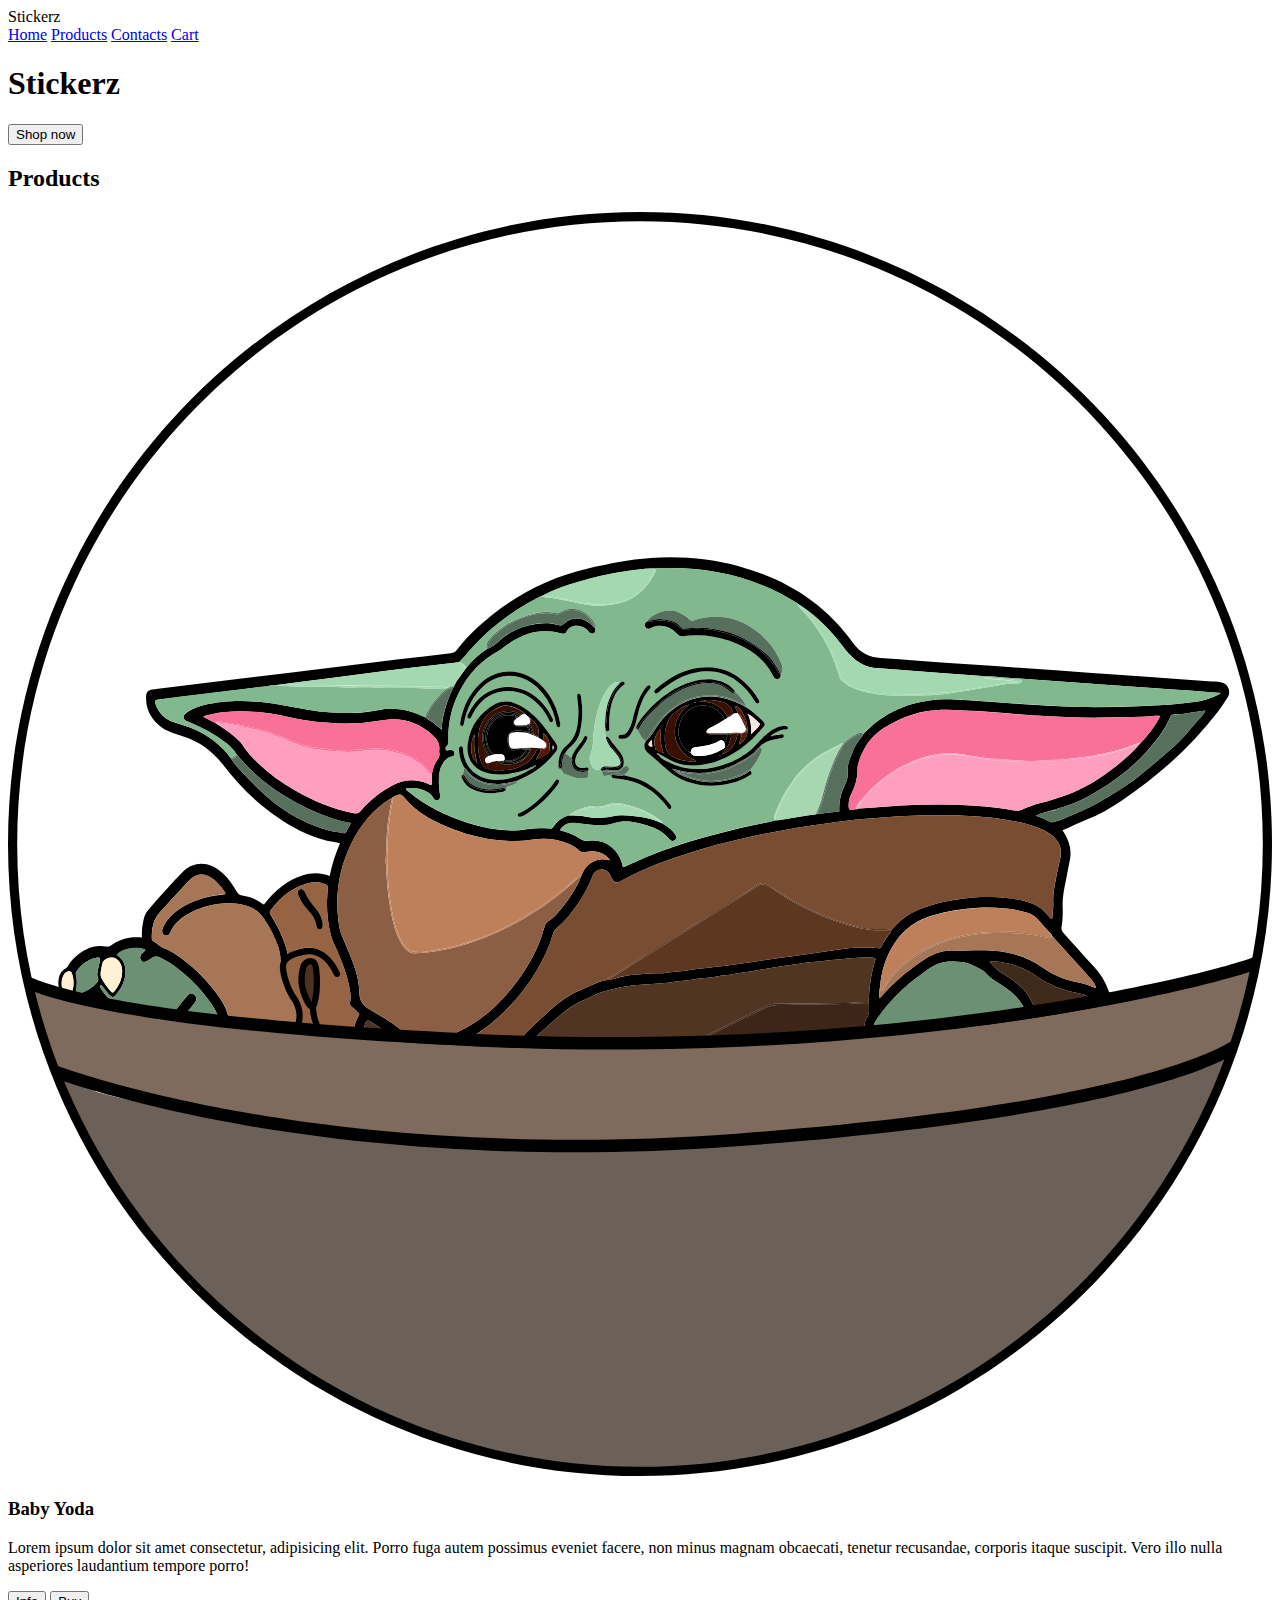
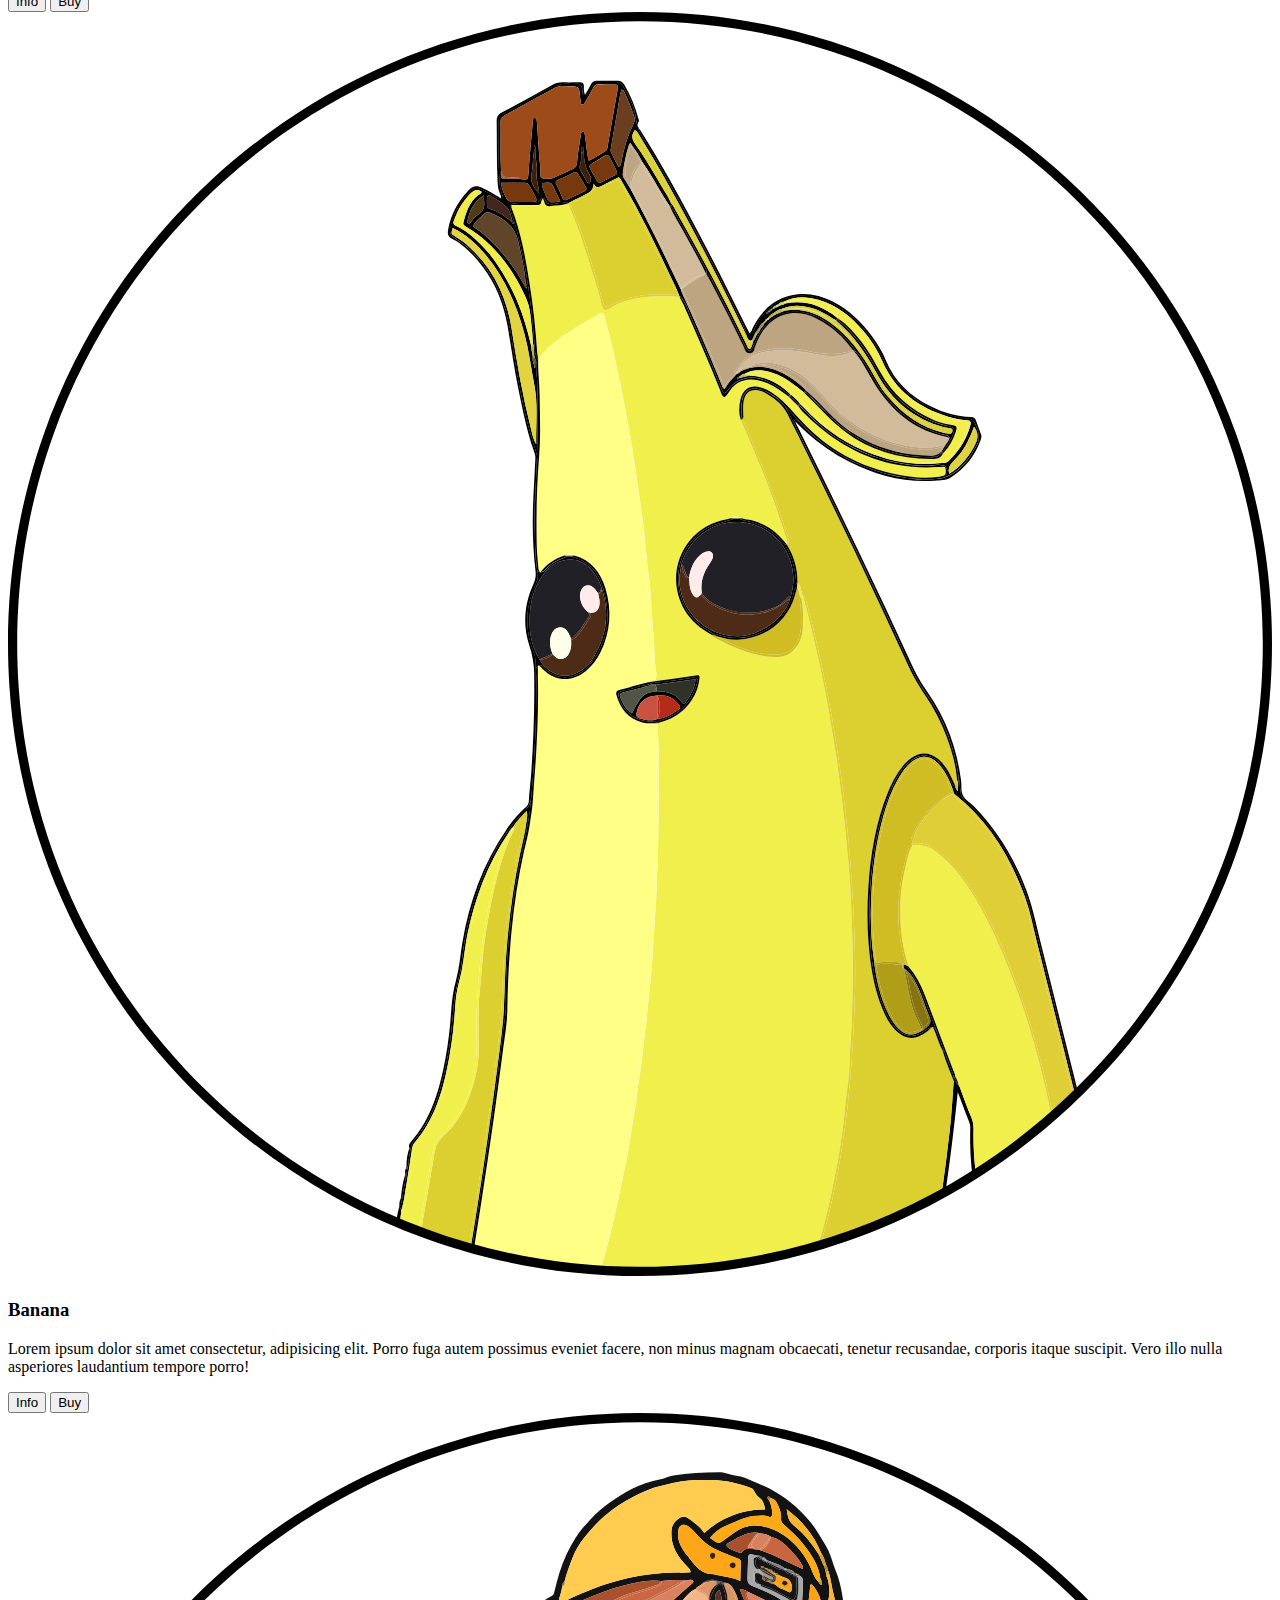
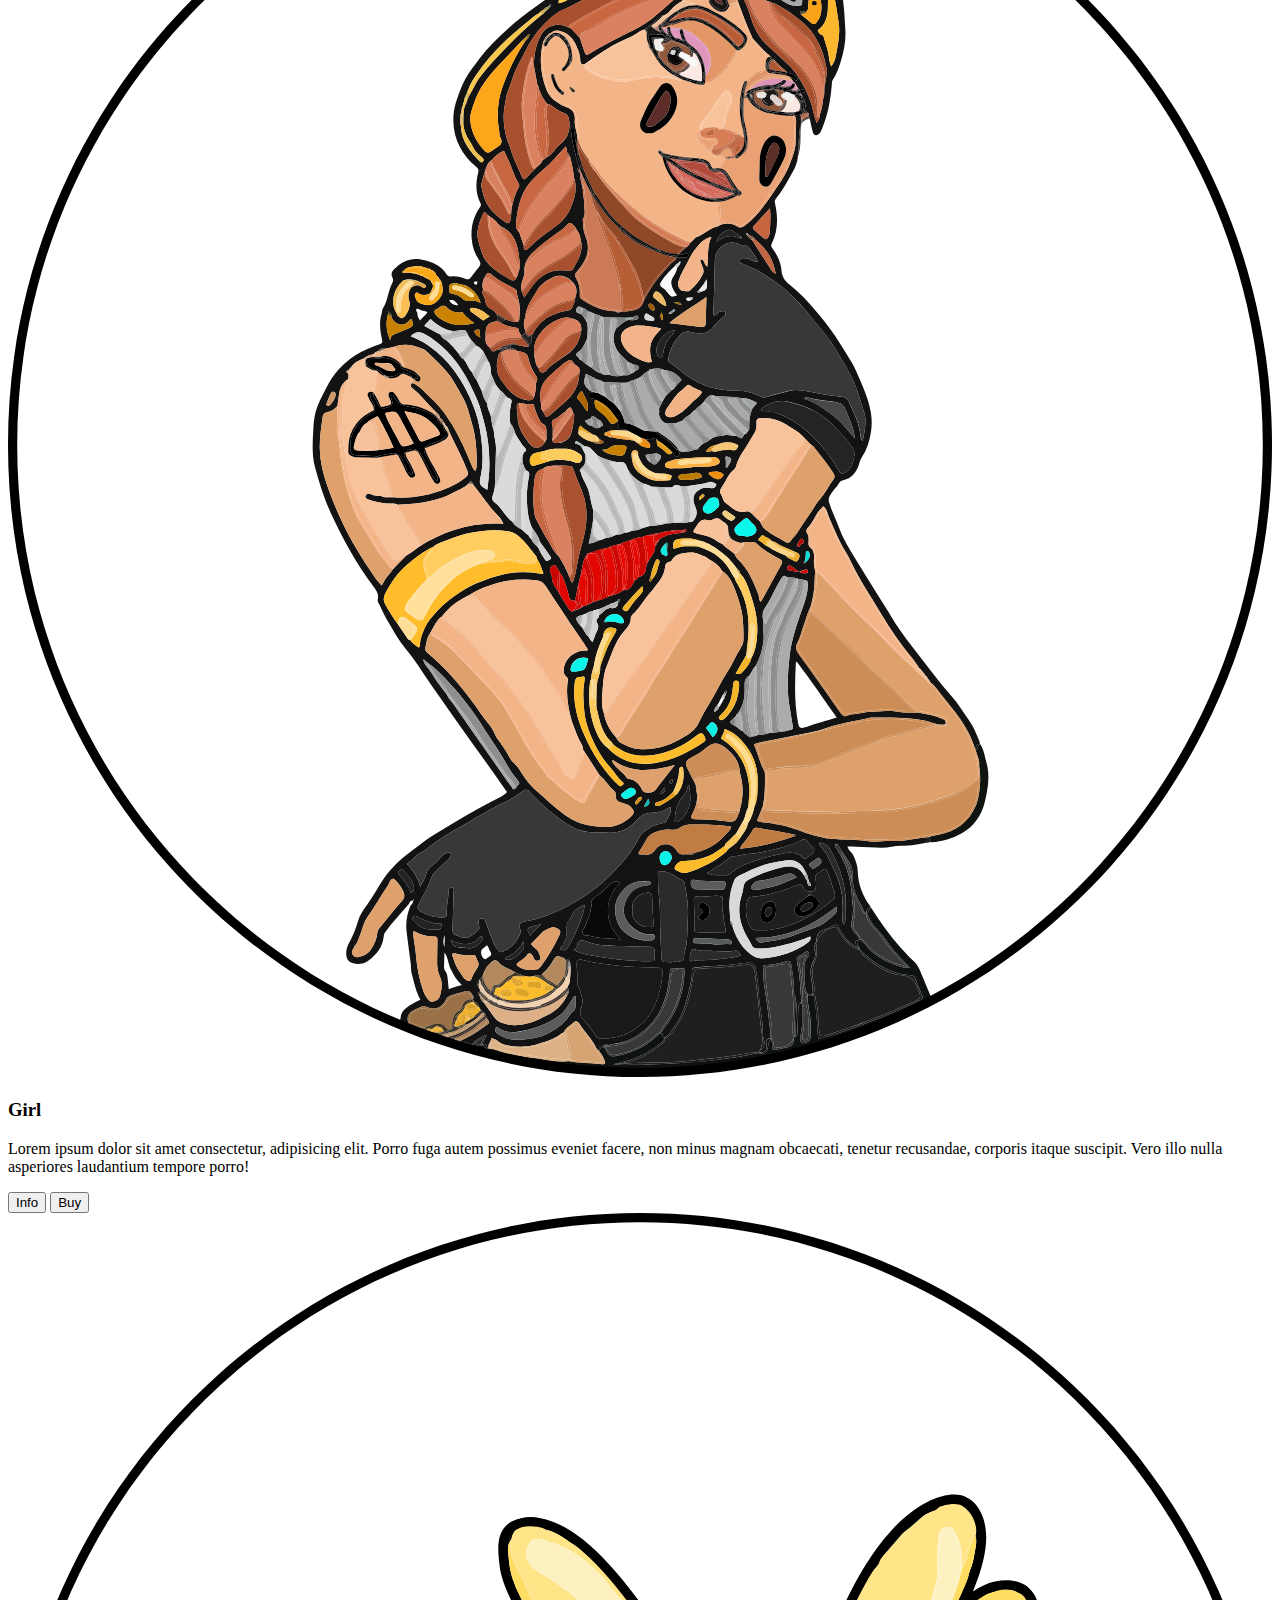
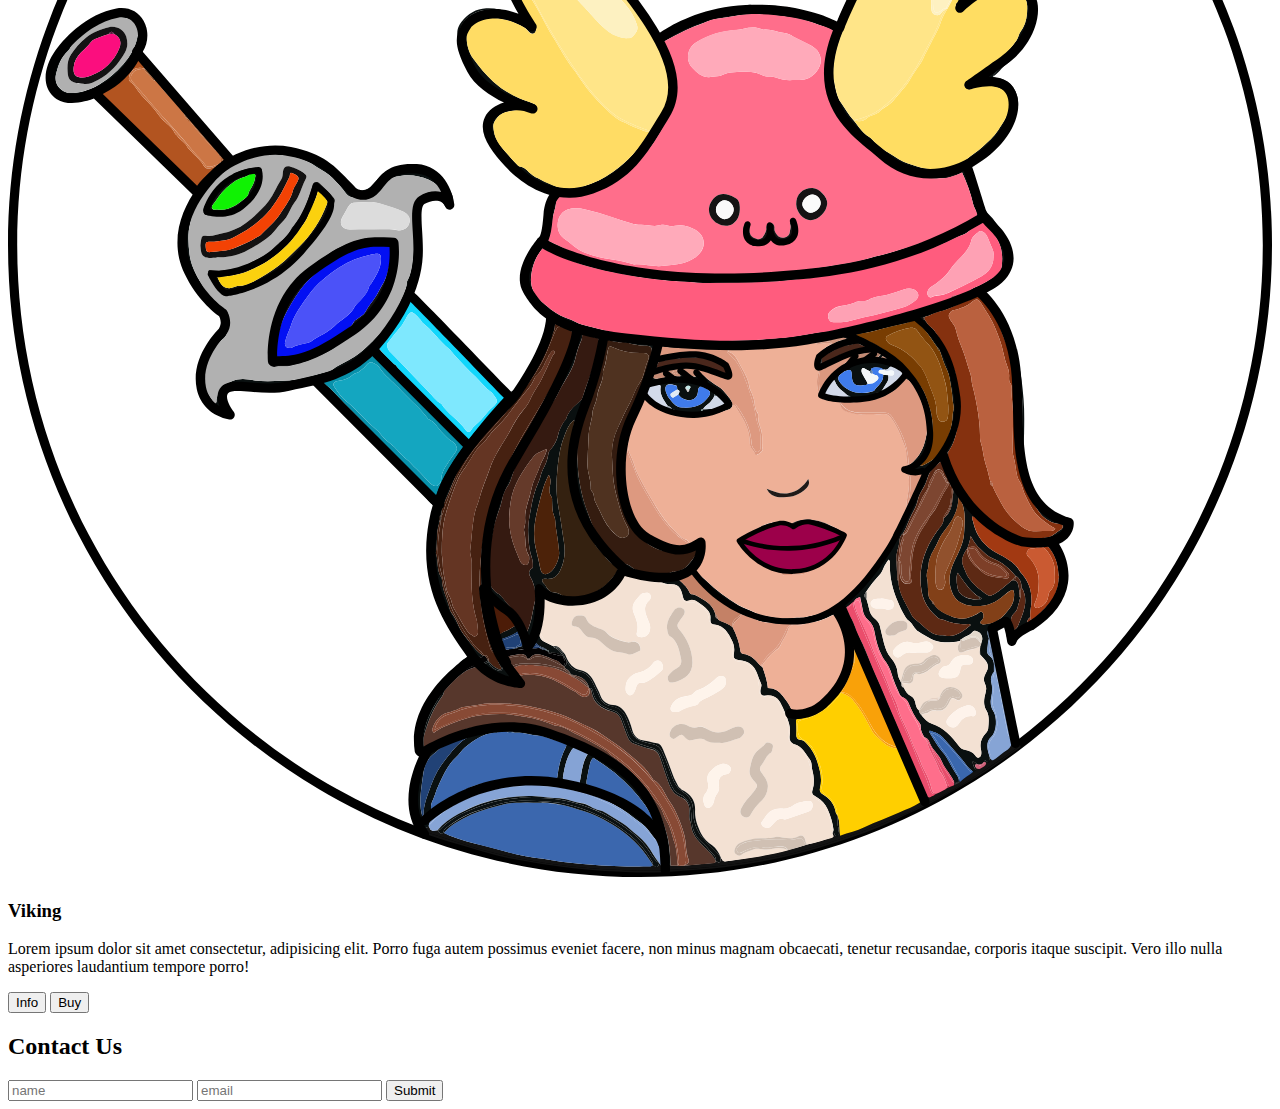
==== index.html @ c44db0bb "new" ====
<!DOCTYPE html>
<html lang="en">
<head>
    <meta charset="UTF-8">
    <meta http-equiv="X-UA-Compatible" content="IE=edge">
    <meta name="viewport" content="width=device-width, initial-scale=1.0">
    <title>Document</title>
    <link rel="stylesheet" href="index.css">
</head>
<body>
    <header id="home" class="header">
        <nav class="header-nav">
          <div class="container">
            <div class="header-nav__logo">Stickerz</div>
            <div class="header-nav__menu">
              <a href="#home" class="header-nav__menu-item">Home</a>
              <a href="#products" class="header-nav__menu-item">Products</a>
              <a href="#contacts" class="header-nav__menu-item">Contacts</a>
              <a href="cart.html" class="header-nav__menu-item">Cart</a>
            </div>
          </div>
        </nav>
        <div class="header-banner">
          <h1 class="header-banner__h1">Stickerz</h1>
          <button class="header-banner__button button">Shop now</button>
        </div>
      </header>
      <main>
        <section class="main-products container">
          <h2 id="products" class="main-products__h2">Products</h2>
          <div class="main-products__list">
            <article class="product-card">
              <img
                class="product-card__image"
                src="img/baby-yoda.svg"
                alt="Baby Yoda"
              />
              <h3 class="product-card__h3">Baby Yoda</h3>
              <p class="product-card__description">
                Lorem ipsum dolor sit amet consectetur, adipisicing elit. Porro
                fuga autem possimus eveniet facere, non minus magnam obcaecati,
                tenetur recusandae, corporis itaque suscipit. Vero illo nulla
                asperiores laudantium tempore porro!
              </p>
              <div class="product-card__buttons">
                <button class="product-card__buttons-info button button-card">
                  Info
                </button>
                <button class="product-card__buttons-buy button button-card">
                  Buy
                </button>
              </div>
            </article>
            <article class="product-card">
              <img
                class="product-card__image"
                src="img/banana.svg"
                alt="Banana"
              />
              <h3 class="product-card__h3">Banana</h3>
              <p class="product-card__description">
                Lorem ipsum dolor sit amet consectetur, adipisicing elit. Porro
                fuga autem possimus eveniet facere, non minus magnam obcaecati,
                tenetur recusandae, corporis itaque suscipit. Vero illo nulla
                asperiores laudantium tempore porro!
              </p>
              <div class="product-card__buttons">
                <button class="product-card__buttons-info button button-card">
                  Info
                </button>
                <button class="product-card__buttons-buy button button-card">
                  Buy
                </button>
              </div>
            </article>
            <article class="product-card">
              <img class="product-card__image" src="img/girl.svg" alt="Girl" />
              <h3 class="product-card__h3">Girl</h3>
              <p class="product-card__description">
                Lorem ipsum dolor sit amet consectetur, adipisicing elit. Porro
                fuga autem possimus eveniet facere, non minus magnam obcaecati,
                tenetur recusandae, corporis itaque suscipit. Vero illo nulla
                asperiores laudantium tempore porro!
              </p>
              <div class="product-card__buttons">
                <button class="product-card__buttons-info button button-card">
                  Info
                </button>
                <button class="product-card__buttons-buy button button-card">
                  Buy
                </button>
              </div>
            </article>
            <article class="product-card">
              <img
                class="product-card__image"
                src="img/viking.svg"
                alt="Viking"
              />
              <h3 class="product-card__h3">Viking</h3>
              <p class="product-card__description">
                Lorem ipsum dolor sit amet consectetur, adipisicing elit. Porro
                fuga autem possimus eveniet facere, non minus magnam obcaecati,
                tenetur recusandae, corporis itaque suscipit. Vero illo nulla
                asperiores laudantium tempore porro!
              </p>
              <div class="product-card__buttons">
                <button class="product-card__buttons-info button button-card">
                  Info
                </button>
                <button class="product-card__buttons-buy button button-card">
                  Buy
                </button>
              </div>
            </article>
          </div>
        </section>
      </main>
      <footer id="contacts" class="footer container">
        <h2>Contact Us</h2>
        <form action="" class="footer__contacts">
          <input type="text" name="name" placeholder="name" />
          <input type="email" name="email" placeholder="email" />
          <button class="button button-card">Submit</button>
        </form>
      </footer>
</body>
</html>
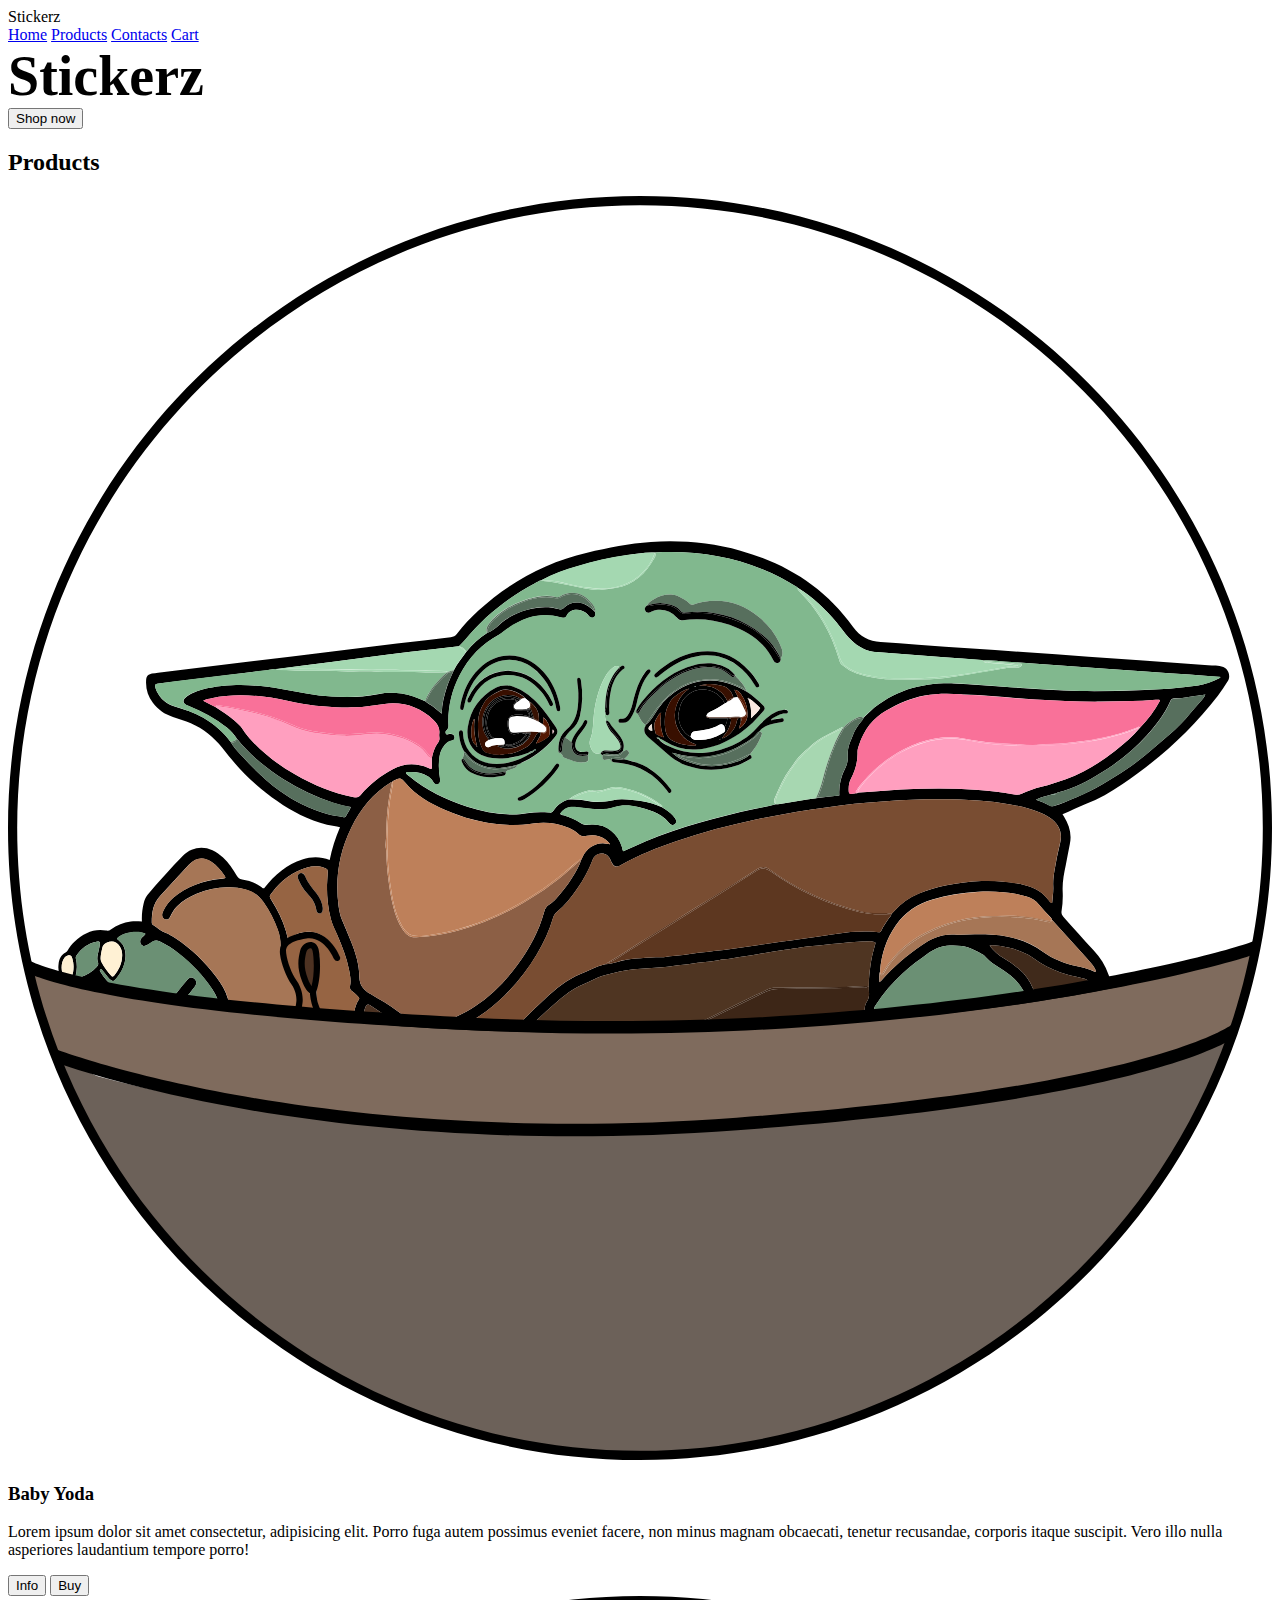
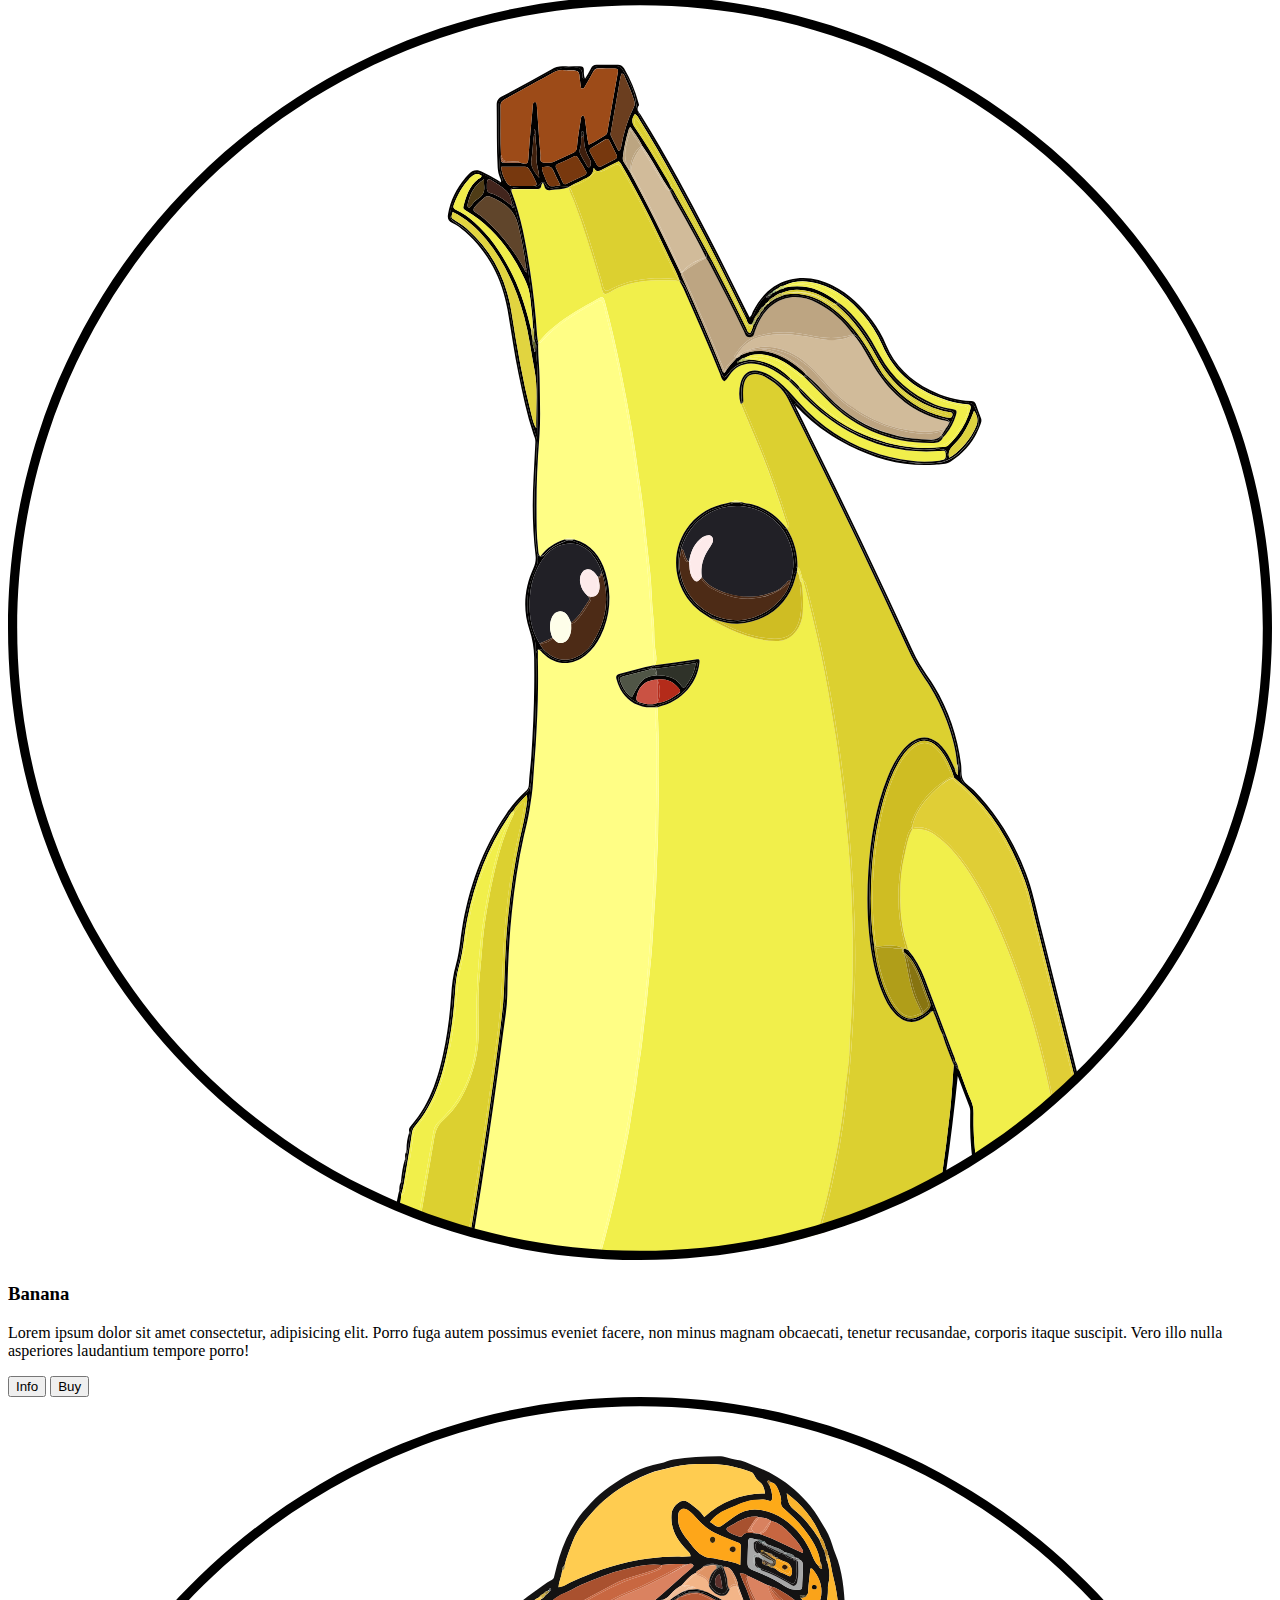
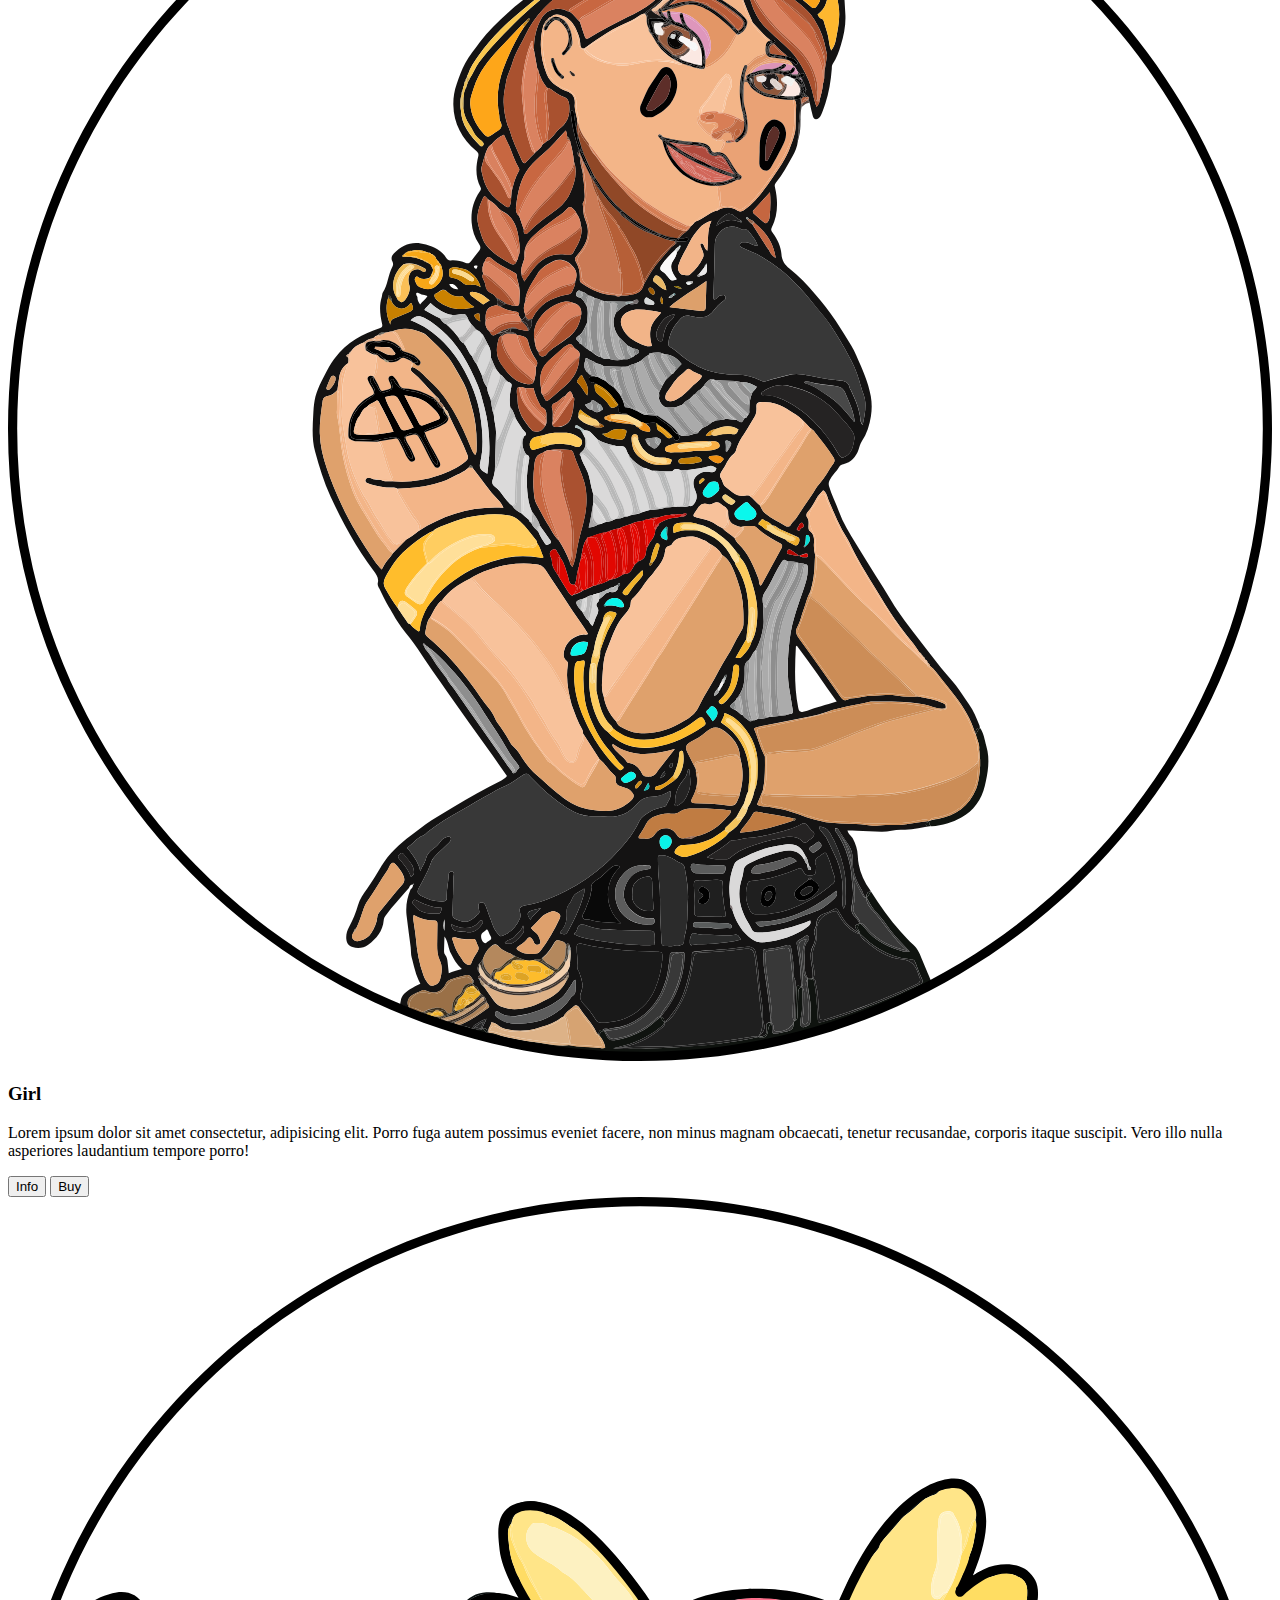
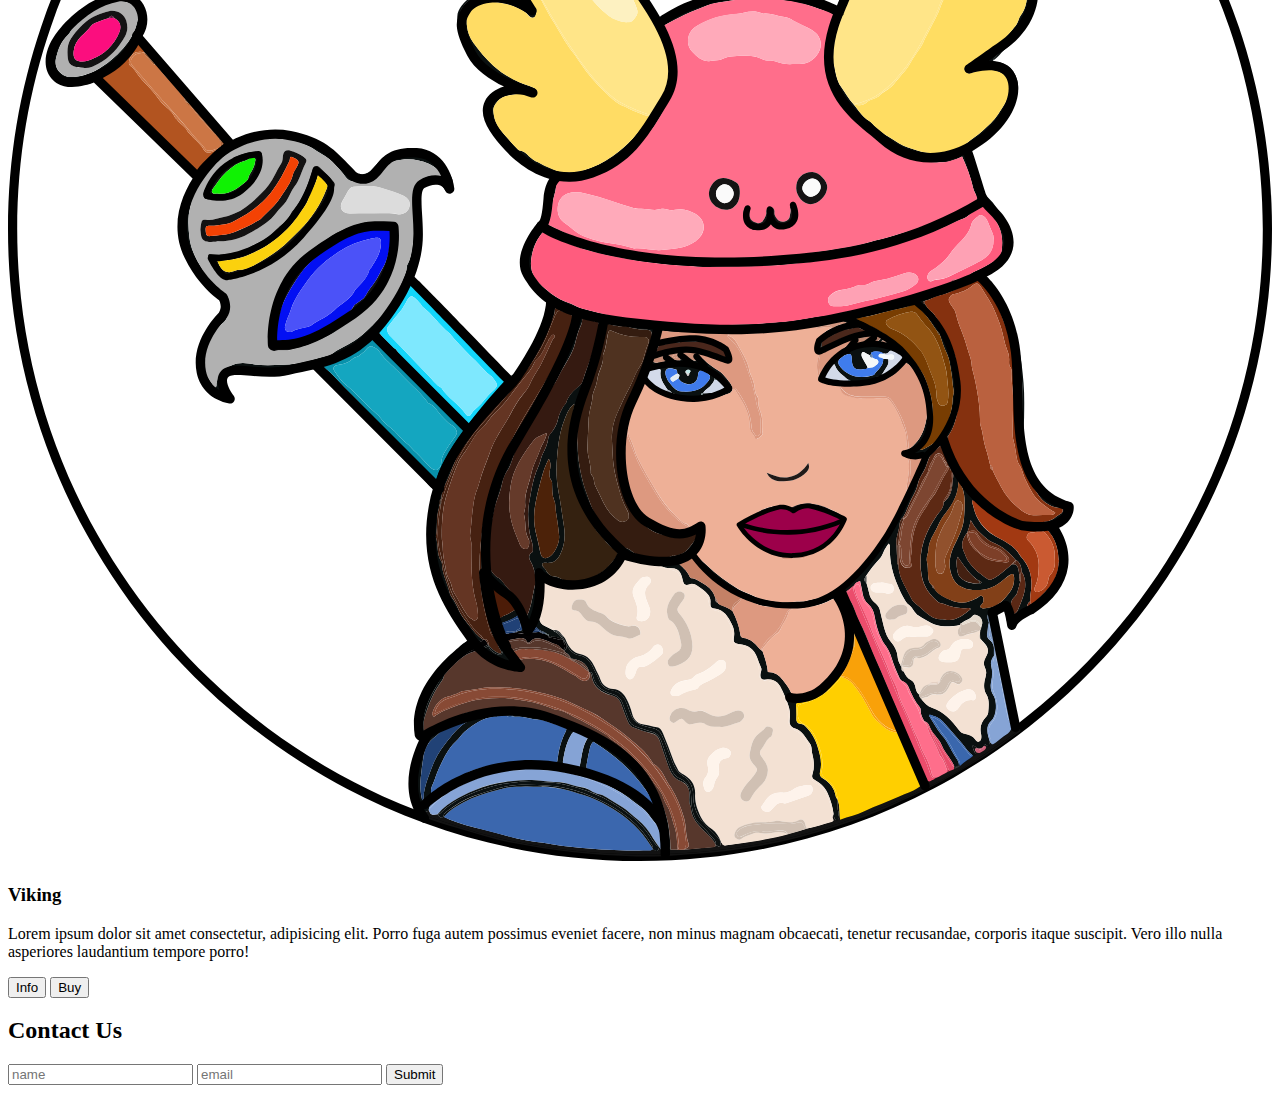
==== commit 6f251b6c: "edited destinations" ====
--- a/index.html
+++ b/index.html
@@ -5,7 +5,7 @@
     <meta http-equiv="X-UA-Compatible" content="IE=edge">
     <meta name="viewport" content="width=device-width, initial-scale=1.0">
     <title>Document</title>
-    <link rel="stylesheet" href="index.css">
+    <link rel="stylesheet" href="css/index.css">
 </head>
 <body>
     <header id="home" class="header">
--- a/css/index.css
+++ b/css/index.css
@@ -0,0 +1,4 @@
+@import url(common.css);
+@import url(index-header.css);
+@import url(index-products.css);
+@import url(index-footer.css);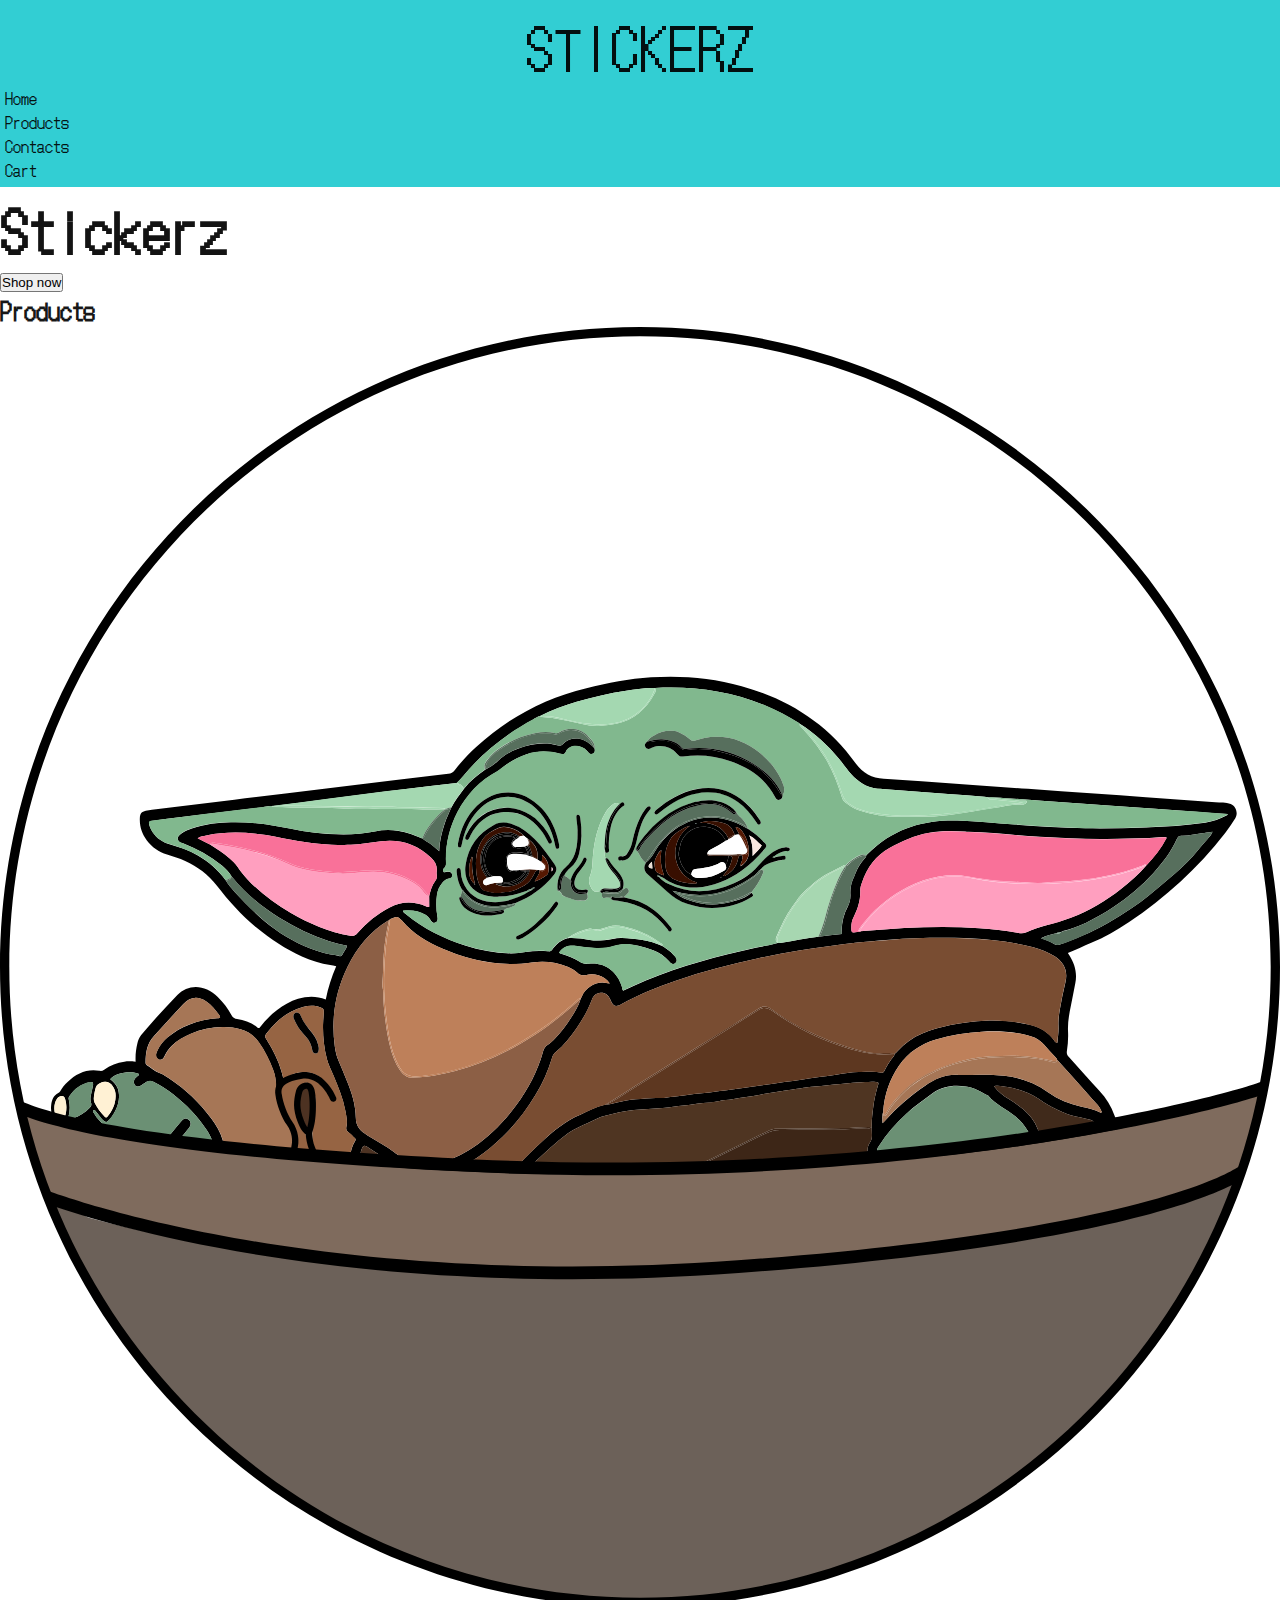
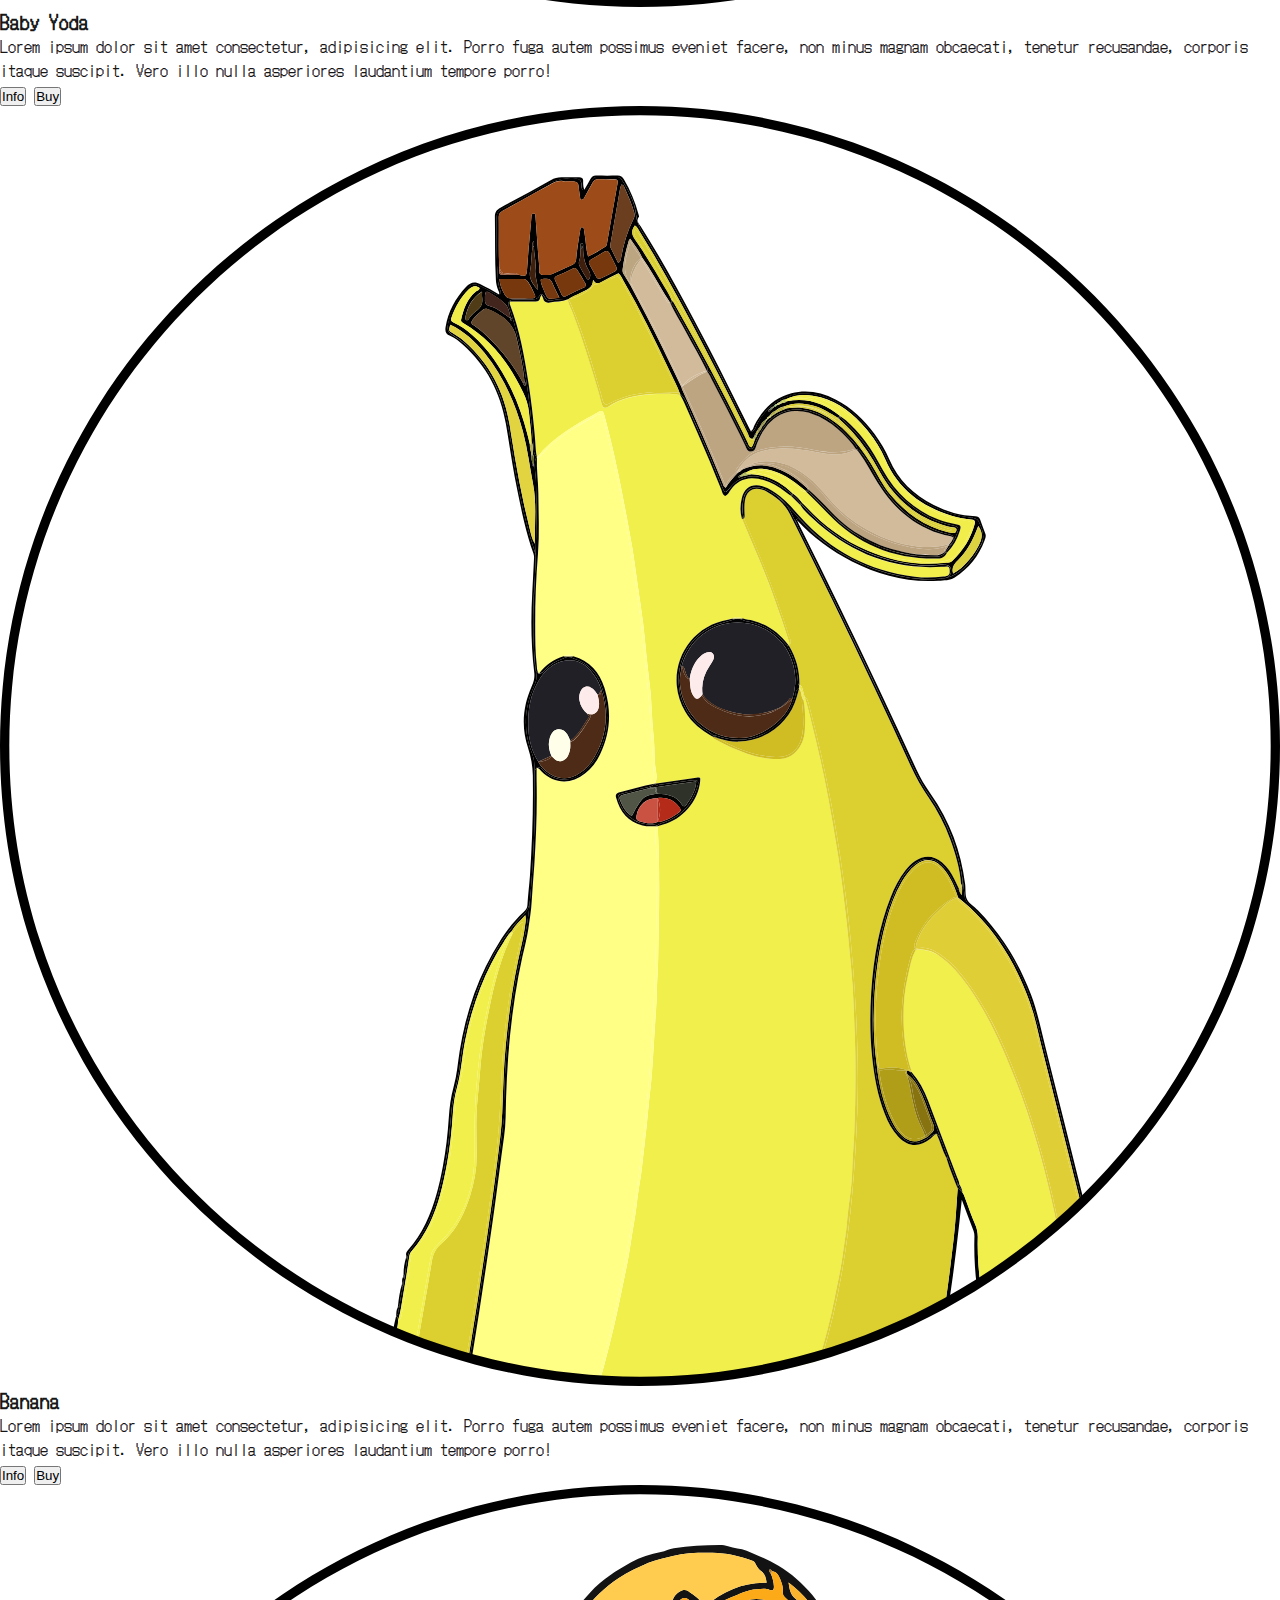
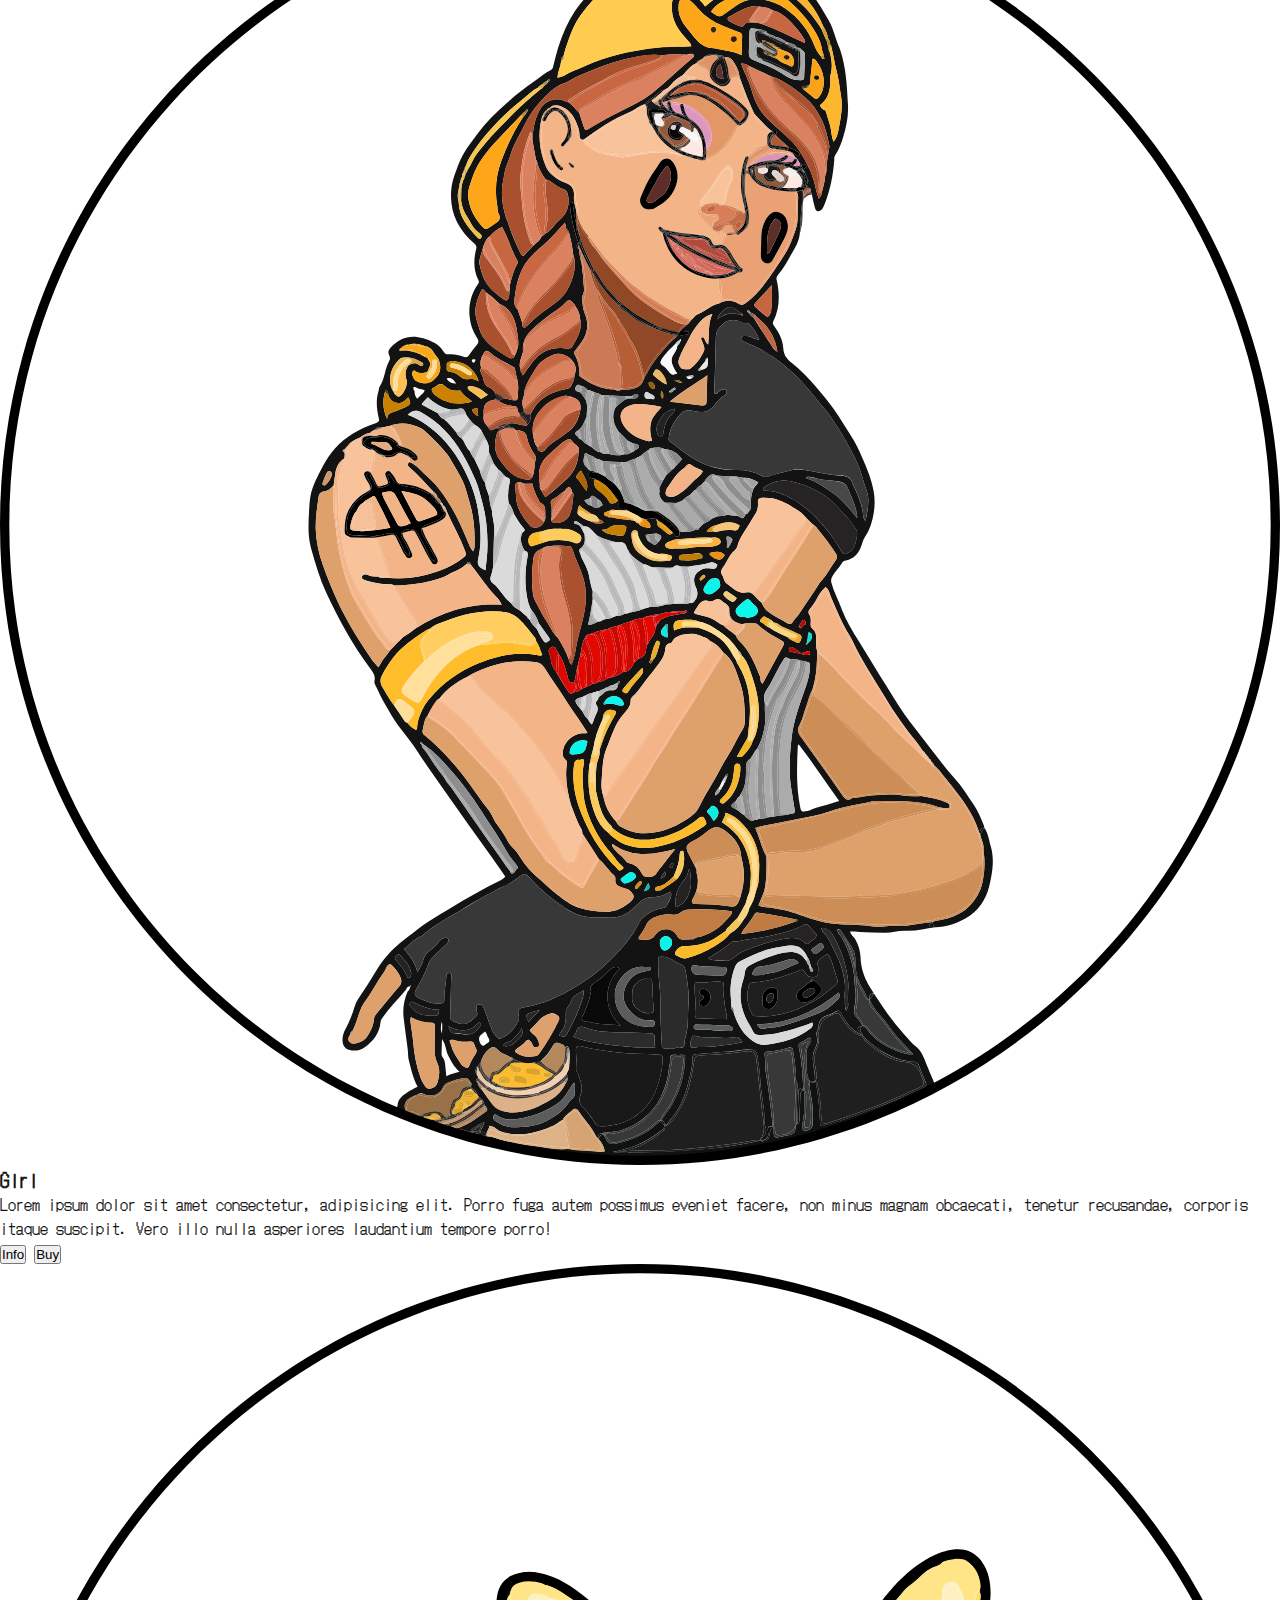
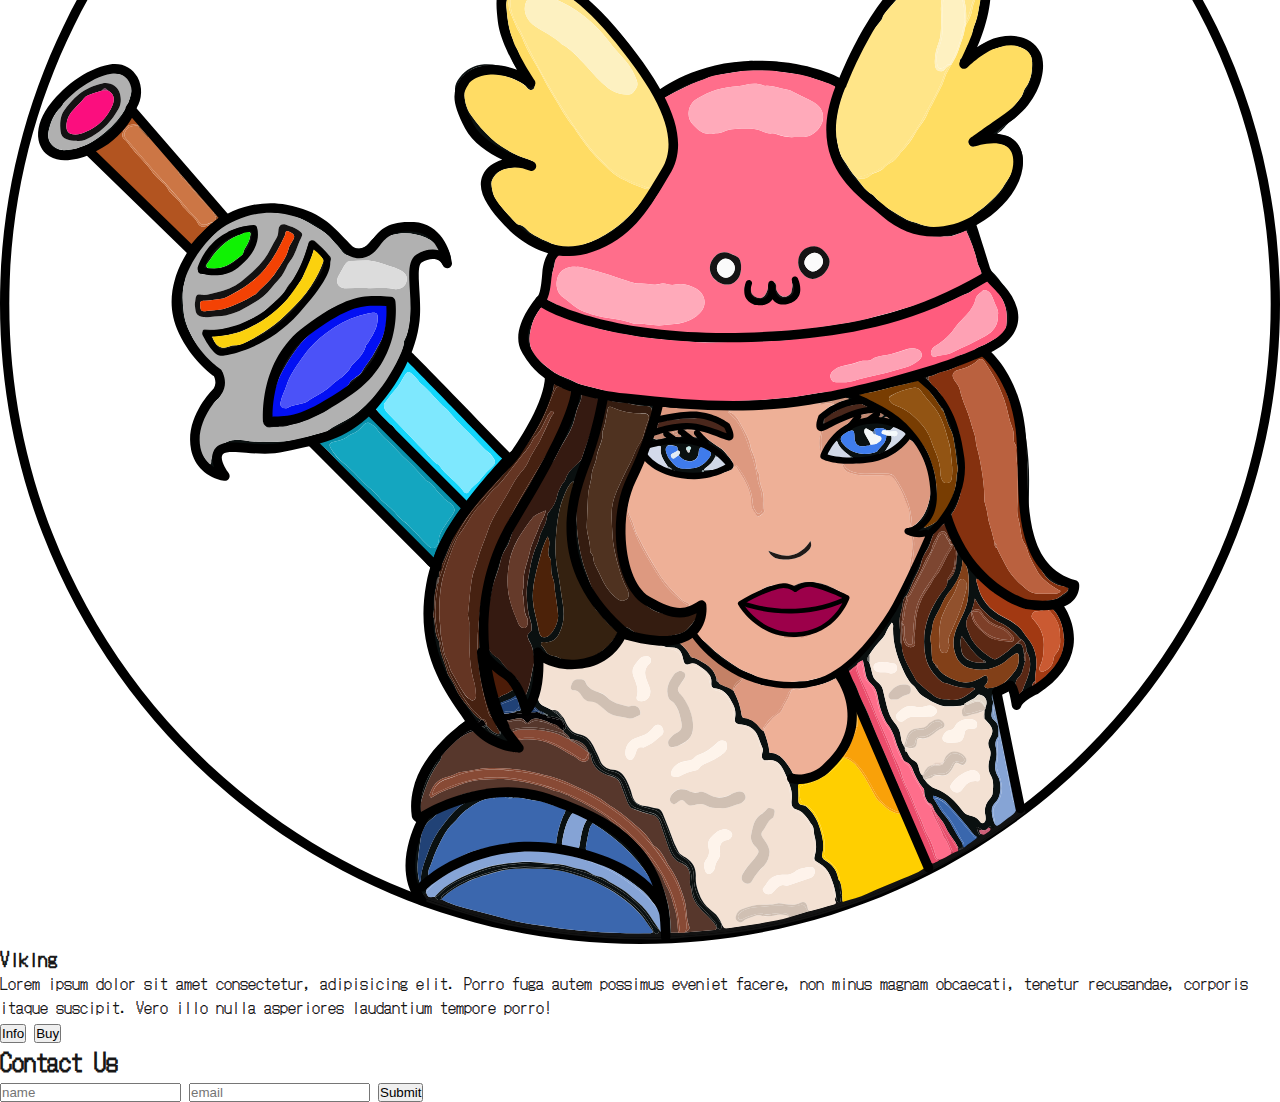
==== commit 17e1f19e: "css selectors" ====
--- a/index.html
+++ b/index.html
@@ -4,8 +4,9 @@
     <meta charset="UTF-8">
     <meta http-equiv="X-UA-Compatible" content="IE=edge">
     <meta name="viewport" content="width=device-width, initial-scale=1.0">
-    <title>Document</title>
+    <title>Stickerz</title>
     <link rel="stylesheet" href="css/index.css">
+    <link rel="shortcut icon" href="img/banana.svg" type="image/x-icon">
 </head>
 <body>
     <header id="home" class="header">
